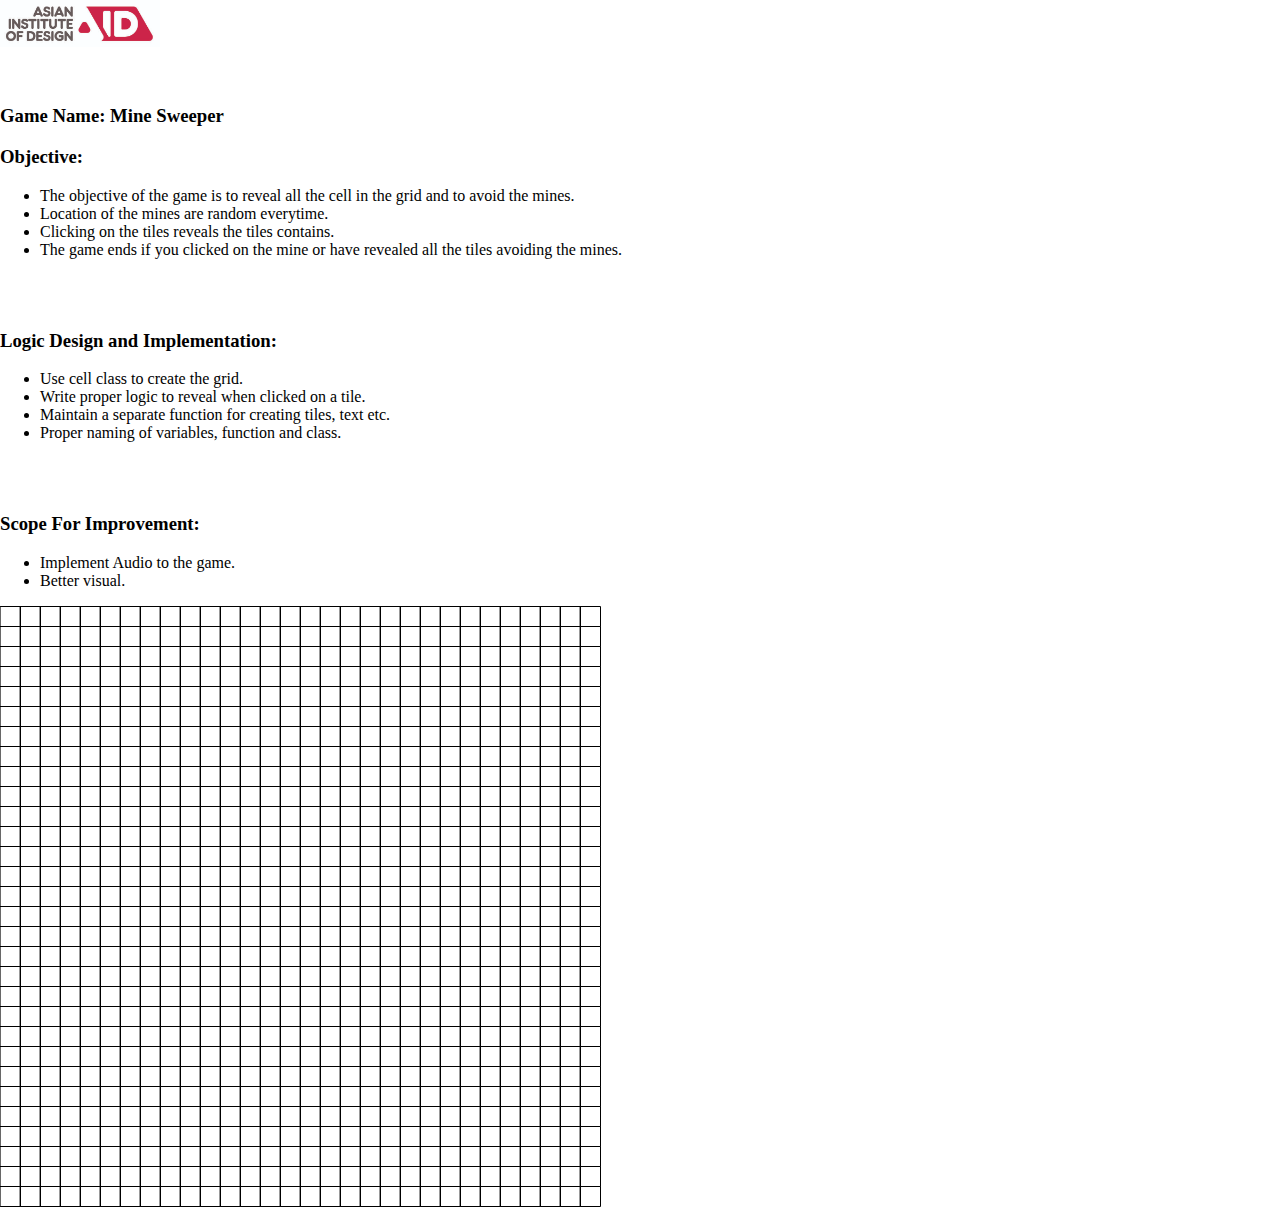
==== html5/game3/index.html @ 8e5eeb6d "hope this works" ====
<!DOCTYPE html><html><head>
    <meta http-equiv="Content-Type" content="text/html; charset=UTF-8"/> <!--iso-8859-1" />-->
    
    <meta http-equiv="Content-Language" content="en-us" />

    <meta name = "author" content="Aiga"/>

    <meta name ="copyright" content="&copy; 2010 AIGA "/> 

    <meta name="description" content="AID - Student Portfolio" />

    <meta name="keywords" content="AID - Student Portfolio; " />

    <meta name="robots" content="index,follow" />
    
    <title>AID - Student Portfolio.</title>
    <link rel="stylesheet" href="styles/styles.css">
    <link href="styles/layout.css" rel="stylesheet" type="text/css" media="screen" />
    
    <script src="p5.min.js"></script>
    <script src="p5.dom.min.js"></script>
    <script src="p5.sound.min.js"></script>
    
        <script src="sketch.js"></script>
        <script src="Cell.js"></script>
    <link rel="stylesheet" type="text/css" href="style.css">
    <meta charset="utf-8">

  </head>
  <body>
      
      <!--div id="AigaMasthead">

    </div-->
      <div class = "aid_title">
            <div class="row">
              <div class="col-sm-4"><img src="../../styles/img/aid_logo.jpg" alt="AID_logo" width=160px/></div>
            </div>
        </div>
      <div id="container">

          <div id="content"> 
        
              
    <br /><br />
<h3>Game Name: Mine Sweeper</h3>



<h3>Objective:</h3>

<ul>

    <li>The objective of the game is to reveal all the cell in the grid and to avoid the mines.</li>

    <li>Location of the mines are random everytime.</li>

    <li>Clicking on the tiles reveals the tiles contains.</li>
    
    <li>The game ends if you clicked on the mine or have revealed all the tiles avoiding the mines.</li>
    
</ul>

<br /><br />

<h3>Logic Design and Implementation:</h3> 

<ul>
<li>Use cell class to create the grid.</li>

<li>Write proper logic to reveal when clicked on a tile.</li>

<li>Maintain a separate function for creating tiles, text etc.</li>

<li>Proper naming of variables, function and class.</li>

</ul>

<br /><br />

<h3>Scope For Improvement:</h3>

<ul>
    
    <li>Implement Audio to the game.</li>
    
    <li>Better visual.</li>
                      
</ul>

  </div> 

  <!--content-->

</div> <!-- Container ends here -->

<!--  Footer -->

<div id="info-site">

 </div>
  

</body></html>
---- html5/game3/style.css ----
html, body {
  margin: 0;
  padding: 0;
}
canvas {
  display: block;
}
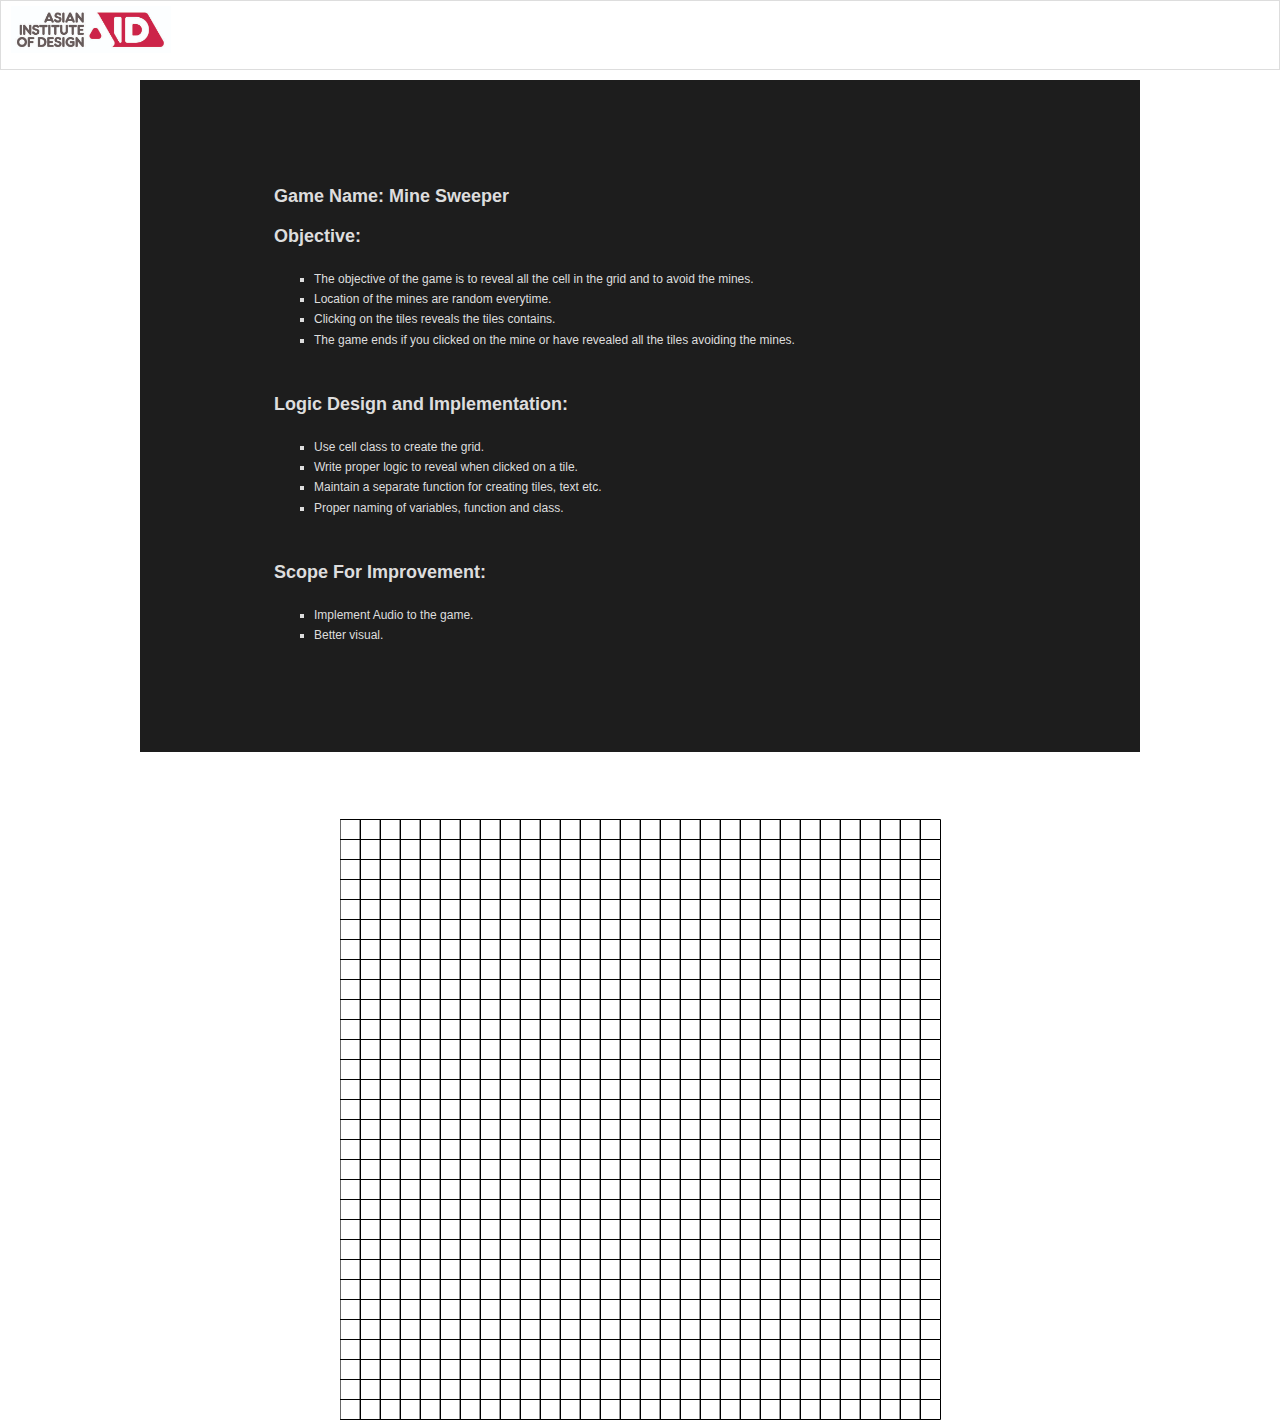
==== commit 536b2b52: "new game asteroid and 2048 added" ====
--- a/html5/game3/index.html
+++ b/html5/game3/index.html
@@ -14,8 +14,6 @@
     <meta name="robots" content="index,follow" />
     
     <title>AID - Student Portfolio.</title>
-    <link rel="stylesheet" href="styles/styles.css">
-    <link href="styles/layout.css" rel="stylesheet" type="text/css" media="screen" />
     
     <script src="p5.min.js"></script>
     <script src="p5.dom.min.js"></script>
@@ -23,7 +21,8 @@
     
         <script src="sketch.js"></script>
         <script src="Cell.js"></script>
-    <link rel="stylesheet" type="text/css" href="style.css">
+    <link rel="stylesheet" type="text/css" href="../../styles/styles.css">
+    <link href="../../styles/layout.css" rel="stylesheet" type="text/css" media="screen" />
     <meta charset="utf-8">
 
   </head>
--- a/styles/styles.css
+++ b/styles/styles.css
@@ -0,0 +1,57 @@
+
+@font-face {
+    font-family: calibri;
+    src: url(styles/calibri.ttf);
+}
+
+
+.aid_title {
+    align-content: center;
+    border: 1px solid #ddd;
+    padding-bottom: 5px;
+    padding-top: 5px;
+    padding-left: 10px;
+    padding-right: 10px;
+    margin-right: auto;
+    margin-left: auto;
+    background-color: #ffffff;
+    font-family:calibri;
+    font-size: 40px;
+   /* font-weight: bold;*/
+    text-align: left;
+ 
+}
+
+.student_info{
+    padding-left: 50px;
+    padding-right: 50px;
+    padding-top: 50px;
+    font-size: 20px;
+    font-family:calibri;
+     text-align: left;
+}
+
+.games_list{
+    padding-left: 50px;
+    padding-right: 50px;
+    padding-top: 50px;
+    padding-bottom: 50px;
+     font-size: 25px;
+    font-family:calibri;
+     text-align: left;
+}
+
+.games_list .col-sm-4{
+   // border: 0.1px solid #777777;
+    height: 252px;
+    
+}
+
+.games_list .col-sm-4  img{
+   width: 100%;
+    height: auto;
+    
+    
+    
+}
+
--- a/styles/layout.css
+++ b/styles/layout.css
@@ -0,0 +1,694 @@
+/*
+@@@@@@@@@@@@@@@@@@@@@@@@@@@@@@@@@@@@@@@@@@@@@@@@@@@@@@@@@@@@@@@@@@
+		Name		-	Aiga.css 
+		Author 		-	Thomas Kuriakose	
+		Date		-	26-aug-2009
+@@@@@@@@@@@@@@@@@@@@@@@@@@@@@@@@@@@@@@@@@@@@@@@@@@@@@@@@@@@@@@@@@@
+*/
+
+body {
+	/*	background: url('assets/bg.gif') center repeat-y #000000; */
+	font: 75%/1.2 verdana, lucida, sans-serif;
+	margin: 0;
+	padding: 0;
+	color: #dddddd; /* 333333; */
+ 	text-align: center; 
+	background-color: #ffffff;//#FFFFFF;
+	/*overflow:scroll; /* VI, if not the browser does not display correctly if the content is less than the resolution of the browser. OPERA however acts up :( */
+}
+
+h1, h2, h3, h7{
+/*font-family: "Trebuchet MS", "Geneva CE", lucida, sans-serif;*/
+font-family: arial , lucida, sans-serif;
+/*color: #69842e;
+background: url('assets/head-dec.png') right no-repeat; */
+}
+
+h1 {
+font-size: 220%;
+letter-spacing: -0.08em;
+}
+
+h2 {
+font-size: 170%;
+letter-spacing: -0.05em;
+}
+
+h3 {
+font-size: 150%;
+}
+
+h7 {
+font-size: 130%;
+}
+
+h4 {
+font-size: 90%;
+letter-spacing: -0.08em;
+font-style:italic;
+color: #999999;
+text-align: right;	
+}
+
+h5 {
+font-size: 170%;
+text-align:center;
+letter-spacing: -0.05em;
+color: #000000;
+
+
+}
+
+h6 {
+font-size: 75%;
+letter-spacing: -0.05em;
+}
+
+
+
+
+
+p, ul {
+margin: 0;
+}
+
+img {border:none;}
+
+a {
+color: #000000;
+/*background-color:#FFFFFF;*/
+}
+/*
+a:hover {
+color: #000000;
+}
+
+a:visited {
+color: #000000;
+}
+*/
+#AigaMasthead {
+	background: url(./assets/aid_logo.jpg) center no-repeat;
+	margin: auto;
+	height: 150px;
+	width: 1020px;
+	position: relative;
+	z-index: 1;
+}
+
+
+#nav-toplevel {
+margin: 0 auto;
+padding: 0; /*
+text-align: left; */
+position: relative;
+width: 600px;
+}
+
+
+#snippet {
+	width: 222px;
+	left: 725px;
+	top: 80px;
+	text-align: justify;
+	margin: auto;
+	background-color: #FFFFFF;
+	position: absolute;
+	z-index: 2;
+}
+
+#snippet ul {
+margin: 1.5em 1.5em 0 1.5em;
+padding: 0;
+list-style:none;
+}
+
+#snippet h2 {
+font-size: 170%;
+color: #000000;
+letter-spacing: -0.05em;
+}
+
+#snippet li {
+padding-left: 3px;
+
+}
+
+#snippet a {
+	display: block;
+	width: 222px;
+	height: 60px;
+	top: 0px;
+	left: 0px;
+	text-decoration: none;
+}
+
+
+#snippet_content {
+	width: 222px;
+	background-color:#333333;
+	color:#999999;
+	font-size: 10px;
+	text-align: justify;
+	padding-top: 1em;
+	padding-bottom: 5em;
+	background-image: url(assets/snippet_top.gif);
+	background-repeat: no-repeat;
+	background-position: top;
+}
+
+#snippet_content li {
+margin: 1.2em 0.5em 0 .5em;
+padding-left: 3px;
+}
+
+#nav-meta {
+	/*	background: url('assets/menu_strip.gif') bottom no-repeat; */
+	width: 1020px;
+	position: relative;
+	left: 53px;
+	top: 141px;
+	margin: auto;
+	height: 20px;
+	z-index: 2;
+}
+
+#nav-meta ul {
+list-style: none;
+margin: 0px;
+height: 0px;
+}
+
+#nav-meta a {
+	display: block;
+	width: 93px;
+	height: 20px;
+	position: absolute;
+	top: -3px;
+	left: 0px;
+}
+
+/*
+#nav-meta span {
+display: block;
+width: 0;
+height: 0;
+overflow: hidden;
+}
+*/
+#nav-meta #skip a {
+width: 0;
+height: 0;
+}
+
+/* @@@@@@@@@ MAIN MENU RELATED @@@@@@@@@@@@@@@@@@@ */
+#nav-meta #atman1 a {
+	background: url('assets/buttons/atman_button.gif') no-repeat;
+	left: 0px;
+	margin: auto;
+}
+#nav-meta #atman1 a:hover{background-position: -93px 0;}
+#nav-meta #atman1 a:active{background-position: -186px 0;}
+
+#nav-meta #atman2 a {
+	background: url('assets/buttons/atman_button.gif') no-repeat;
+	left: 80px;
+	margin: auto;
+}
+#nav-meta #atman2 a:hover{background-position: -93px 0;}
+#nav-meta #atman2 a:active{background-position: -186px 0;}
+
+#nav-meta #cube a {
+	background: url('assets/buttons/cube_button.gif') no-repeat;
+	left: 0px;
+	margin: auto;
+}
+#nav-meta #cube a:hover{background-position: -93px 0;}
+#nav-meta #cube a:active{background-position: -186px 0;}
+
+#nav-meta #io a {
+	background: url('assets/buttons/io_button.gif') no-repeat;
+	left: 80px;
+	margin: auto;
+}
+#nav-meta #io a:hover{background-position: -93px 0;}
+#nav-meta #io a:active{background-position: -186px 0;}
+
+
+/* @@@@@@@@@ AIGA RELATED @@@@@@@@@@@@@@@@@@@ */
+#nav-meta #news a {
+	background: url('assets/buttons/news_button.gif') no-repeat;
+	left: 400px;
+	/*margin: auto;*/
+}
+#nav-meta #news a:hover{background-position: -93px 0;}
+#nav-meta #news a:active{background-position: -186px 0;}
+
+#nav-meta #blog a {
+background: url('assets/buttons/blog_button.gif') no-repeat;
+left: 480px;
+}
+#nav-meta #blog a:hover{background-position: -93px 0;}
+#nav-meta #blog a:active{background-position: -186px 0;}
+
+#nav-meta #press a {
+background: url('assets/buttons/press_button.gif') no-repeat;
+left: 560px;
+}
+#nav-meta #press a:hover{background-position: -93px 0;}
+#nav-meta #press a:active{background-position: -186px 0;}
+
+#nav-meta #faqs a {
+background: url('assets/buttons/faqs_button.gif') no-repeat;
+left: 640px;
+}
+#nav-meta #faqs a:hover{background-position: -93px 0;}
+#nav-meta #faqs a:active{background-position: -186px 0;}
+
+#nav-meta #friends a {
+background: url('assets/buttons/friends_button.gif') no-repeat;
+left: 720px;
+}
+#nav-meta #friends a:hover{background-position: -93px 0;}
+#nav-meta #friends a:active{background-position: -186px 0;}
+
+#nav-meta #about a {
+background: url('assets/buttons/about_button.gif') no-repeat;
+left: 800px;
+}
+#nav-meta #about a:hover{background-position: -93px 0;}
+#nav-meta #about a:active{background-position: -186px 0;}
+/* @@@@@@@@@ AIGA RELATED @@@@@@@@@@@@@@@@@@@ */
+
+
+/*@@@@@@@@@@@@ IO RELATED @@@@@@@@@@@@@@@@@@@@@@@@@@@@@@@@@@@@@@@
+/* @@@@@@@@@ CUBE RELATED @@@@@@@@@@@@@@@@@@@ */
+
+#snippet #cube_download a {
+	background: url('games/gameassets/buttons/cube_dnld_button.gif') no-repeat;
+	left: 0px;	
+	top: 0px;
+}
+
+#snippet #cube_download a:hover{background-position: -222px 0;}
+#snippet #cube_download a:active{background-position: -444px 0;}
+
+
+/* @@@@@@@@@ CUBE RELATED @@@@@@@@@@@@@@@@@@@ */
+
+
+/* @@@@@ LEFT MENU RELATED @@@@@@@@@@@@@@@ */
+
+/*
+	width: 222px;
+	left: 725px;
+	top: 80px;
+	text-align: justify;
+	margin: auto;
+	background-color: #FFFFFF;
+	position: absolute;
+	z-index: 2;
+*/
+#left_menubar {
+/*
+	background-color: #b6c36d; 
+	background-image: url(assets/snippet_bot.gif);
+	background-repeat: no-repeat;
+*/	margin-left: auto; /* 60px */
+	left : 54px;
+	top: -50px;
+	width: 60px; /*160px*/
+	height: 600px;
+	position: absolute; 
+/*	position: relative; */
+}
+
+#left_menubar_top {
+	width: 50px;
+	
+	height: 17px;
+	position: absolute;
+	left: 0px;
+	top: 70px;
+	background-color: #CCCCCC;
+	background-image: url(assets/leftbar_top.gif);
+	background-repeat: no-repeat;
+}
+
+#left_menubar_bottom {
+	width: 50px;	
+	height: 17px;
+	position: absolute;
+	left: 0px;
+	top: 220px;
+	background-image: url(assets/leftbar_bot.gif);
+	background-repeat: no-repeat;
+}
+
+
+#left_menubar ul {
+list-style:none;
+margin: 0px;
+height: 0px;
+}
+
+
+#left_menubar a {
+
+	display: block;
+	width: 150px;
+	height: 25px;
+	position: absolute;
+	top: 0px;
+	left: 0px;
+	
+}
+
+/*
+#nav-meta span {
+display: block;
+width: 0;
+height: 0;
+overflow: hidden;
+}
+*/
+#left_menubar #skip a {
+width: 0;
+height: 0;
+}
+
+/* @@@@@@@@@ MAIN MENU RELATED @@@@@@@@@@@@@@@@@@@ */
+
+
+#left_menubar #atmangames a {
+	background: url('assets/buttons/atmangames_button.gif') no-repeat;
+	left: 0px;
+	top : 140px;
+	
+}
+#left_menubar #atmangames a:hover{background-position: 0px 0;}
+#left_menubar #atmangames a:active{background-position: 0px 0;}
+
+
+
+#left_menubar #io a {
+	background: url('games/gameassets/buttons/io_button.gif') no-repeat;
+	left: 0px;
+	top : 80px;
+	height: 40px;
+	margin: auto;
+}
+#left_menubar #io a:hover{background-position: -150px 0;}
+#left_menubar #io a:active{background-position: -300px 0;}
+
+
+#left_menubar #iogame a {
+	background: url('games/gameassets/buttons/thegame_button.gif') no-repeat;
+	left: 0px;
+	top : 120px;
+	
+}
+#left_menubar #iogame a:hover{background-position: -150px 0;}
+#left_menubar #iogame a:active{background-position: -300px 0;}
+
+#left_menubar #inprogress a {
+background: url('games/gameassets/buttons/inprogress_button.gif') no-repeat;
+	left: 0px;
+	top : 210px;
+}
+#left_menubar #inprogress a:hover{background-position: 0px 0;}
+#left_menubar #inprogress a:active{background-position: 0px 0;}
+
+#left_menubar #cube_game a {
+background: url('games/gameassets/buttons/cube_button.gif') no-repeat;
+	left: 0px;
+	top : 240px;
+}
+#left_menubar #cube_game a:hover{background-position: -150px 0;}
+#left_menubar #cube_game a:active{background-position: -300px 0;}
+
+#left_menubar #faqs a {
+background: url('games/gameassets/buttons/faqs_button.gif') no-repeat;
+	left: 0px;
+	top : 200px;
+}
+#left_menubar #faqs a:hover{background-position: -93px 0;}
+#left_menubar #faqs a:active{background-position: -186px 0;}
+
+#left_menubar #cubehome a {
+	background: url('games/gameassets/buttons/cube_home_button.gif') no-repeat;
+	left: 0px;
+	top : 140px;
+	
+}
+#left_menubar #cubehome a:hover{background-position: -150px 0;}
+#left_menubar #cubehome a:active{background-position: -300px 0;}
+
+
+#left_menubar #friends a {
+background: url('games/gameassets/buttons/friends_button.gif') no-repeat;
+	left: 0px;
+	top : 220px;
+}
+#left_menubar #friends a:hover{background-position: -93px 0;}
+#left_menubar #friends a:active{background-position: -186px 0;}
+
+#left_menubar #about a {
+background: url('games/gameassets/buttons/about_button.gif') no-repeat;
+	left: 0px;
+	top : 240px;
+}
+#left_menubar #about a:hover{background-position: -93px 0;}
+#left_menubar #about a:active{background-position: -186px 0;}
+/* @@@@@@@@@ AIGA RELATED @@@@@@@@@@@@@@@@@@@ */
+
+
+/*@@@@@@@@@ LEFT MENU ENDS HERE @@@@@@@@@@@@@@ */
+
+
+
+
+#container {
+	text-align: justify;
+	top: 10px;
+	width: 1000px;
+	margin: auto;
+	position: relative;
+	background-color: #1d1d1d;
+}
+
+#container li {
+	padding-top: .5em;
+	list-style: square;
+/*	list-style:block;*/
+	}
+	
+
+
+
+
+#content {
+	margin-left: 110px; /* 60px */
+	padding-top: 5em;
+	padding-right: 2em;
+	padding-bottom: 10em;
+	padding-left: 2em;
+	width: 600px; /*620px*/
+	z-index: 1;
+	/*	position: absolute;*/
+/*	position: relative;*/
+	/*position: relative; *//*absolute;*/
+}
+
+
+
+#nav-subs {
+	background: url(assets/sub_menu_top.gif) top no-repeat;
+	width: 190px;
+	height: 200px;
+	position: absolute;
+	top: 50px;
+	left: 750px;
+	z-index: 2;
+}
+
+#nav-subs ul {
+margin: 1.5em 1.5em 0 1.5em;
+padding: 0;
+list-style: none;
+}
+
+#nav-subs li {
+background: url('assets/side-bul.png') left no-repeat;
+padding-left: 12px;
+}
+
+#nav-subs a {
+/*color: #b6c36d; */
+text-decoration: none;
+}
+
+#nav-section {
+background: url('assets/side-mid.png') bottom no-repeat;
+padding-bottom: 2.5em;
+}
+
+#nav-supp {
+background: url('assets/side-bot.png') bottom no-repeat;
+padding-bottom: 1.5em;
+}
+
+
+
+#info-site {
+	font-size: 90%;
+	color:  #bf8c01;
+	background: url(assets/footer.gif) top no-repeat #FFFFFF;
+	height: 40px;
+	width: 1020px;
+	margin: auto;
+	position: relative;
+	z-index: 1;
+	padding-top: 2.5em;
+}
+
+#info-site li {
+list-style-type:none;
+}
+#info-site a {
+color: #cc9966; /*#996600; /*#e0d194; */ /*bf8c01; */
+text-decoration: none;
+}
+
+#info-site a:hover {
+color: #ffc600;
+background: #bf8c01;
+}
+
+
+
+
+/*
+IE bug hides the assets behind the background of #para1 because that div is 'relative', and the floated image is not. FIX is to make the floated image also 'relative', or else remove 'relative' from #para1.
+*/
+.floatright {
+	position: relative;
+	float: right;
+	width: 128px;
+	margin: 0 0 10px 10px;
+/*	background-color: #fff; */
+	padding: 10px;
+	border-top: 1px solid #999;
+	border-right: 2px solid #555;
+	border-bottom: 2px solid #555;
+	border-left: 1px solid #999;
+	clear: right;
+	
+}
+
+div.floatright assets
+{
+
+border-top: 2px solid #555;
+border-right: 1px solid #999;
+border-bottom: 1px solid #999;
+border-left: 2px solid #555;
+/*display:block; */
+
+}
+
+/* the following is a hack for IE. In order to keep the text from flowing to the right of the items, we need to insert a clearing hack. */
+div.clearer {
+clear: left; 
+line-height: 0px; 
+height: 0;}
+
+/*
+IE bug hides the assets behind the background of #para1 because that div is 'relative', and the floated image is not. FIX is to make the floated image also 'relative', or else remove 'relative' from #para1.
+*/
+.floatleft {
+	position: relative;
+	float: left;
+	width: 128px;
+	margin: 30px 30px 0px 0px;
+	padding: 10px;
+	border-top: 1px solid #999;
+	border-right: 2px solid #555;
+	border-bottom: 2px solid #555;
+	border-left: 1px solid #999;
+	clear: left;
+	
+}
+
+div.left assets
+{
+border-top: 2px solid #555;
+border-right: 1px solid #999;
+border-bottom: 1px solid #999;
+border-left: 2px solid #555;
+}
+
+#menu_news {
+}
+
+
+
+
+#cube1 {
+	position: relative;
+	height: 130px;
+	width: 470px; /*520px*/
+	background-image: url(games/gameassets/cubeshot.gif);
+}
+
+#backgroundlayer {
+	position: absolute;
+	height: 736px;
+	width: 1600px;
+	background: url(assets/back.gif) no-repeat; 
+	left: 0px;
+	top: 0px;
+}
+
+
+#leftbar {
+	position: absolute;
+	width: 15%;
+	left: 0px;
+}
+
+#info-site #w3clayer a {
+	background: url(assets/w3c.gif) no-repeat;
+	height: 31px;
+	width: 176px;
+	left: 100px;
+	position: absolute;
+	top: 17px;
+}
+
+#copyright {
+	background: url(assets/sidestrip.gif) no-repeat;
+	position: absolute;
+	width: 17px;
+	left: 33px;
+	top: 20px;
+	height: 350px;
+}
+
+#snippet_bottom {
+	background-image: url(assets/snippet_bot.gif);
+	background-repeat: no-repeat;
+	width: 222px;
+	position: relative;
+	height: 24px;
+	background-position: bottom;
+}
+#pclogo {
+	background-color: #FFFFFF;
+	background-image: url(games/gameassets/pconline.gif);
+	background-repeat: no-repeat;
+	background-position: left bottom;
+	position: relative;
+	height: 70px;
+	width: 222px;
+}
